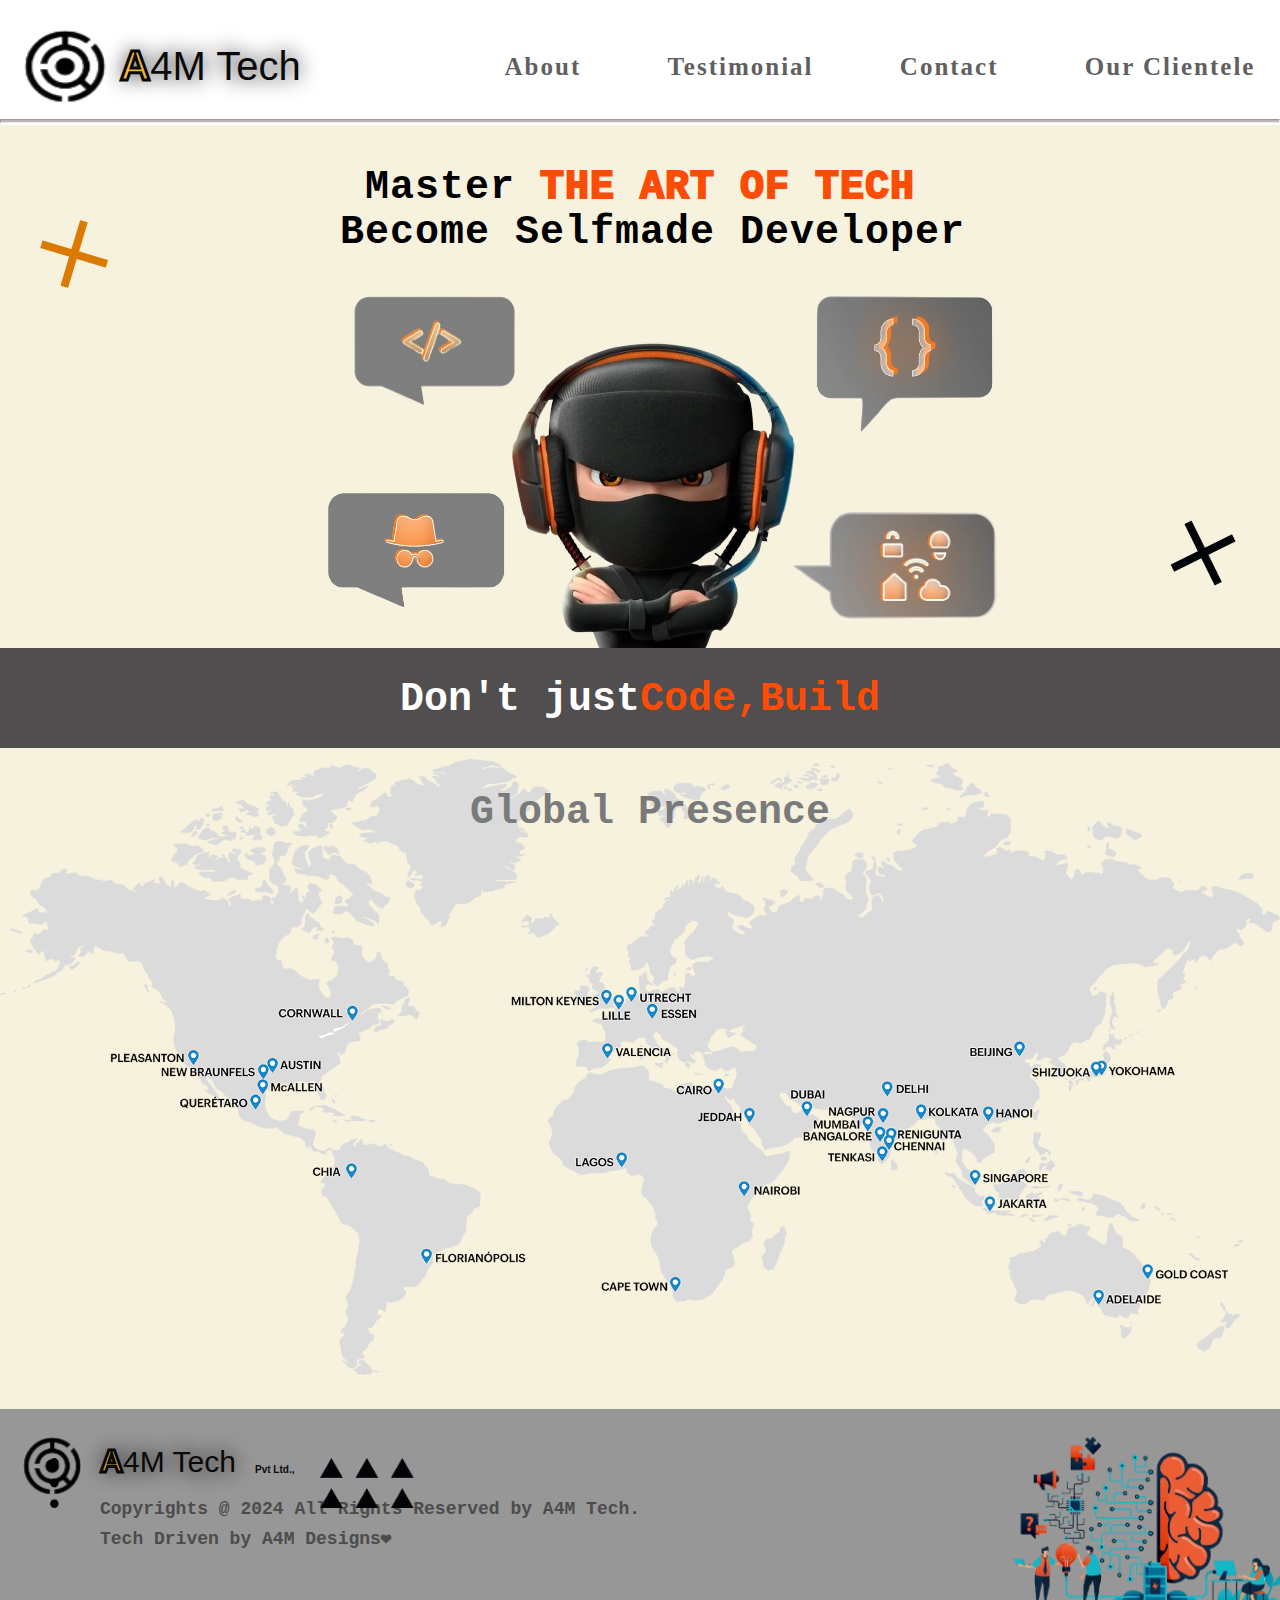
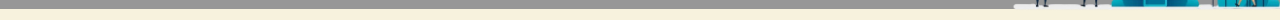
==== index.html @ 5e7dfaf7 "first commit" ====
<!DOCTYPE html>
<html lang="en">
<head>
    <meta charset="UTF-8">
    <meta name="viewport" content="width=device-width, initial-scale=1.0">
    <link rel="icon" type="image/jpg" href="logo img.png">
    <link rel="stylesheet" href="index.css">
    <title>A4M Tech</title>
    <style>
      .ninja{
        position:absolute;
        justify-content: center;
        left:25%;
        top:300px;
      }
      .master{
        position:relative;
        font-family: monospace;
        letter-spacing:1px;
        font-weight:bold;
        font-size:40px;
        text-align:center;
      }
      .art{
        color:rgb(252, 76, 6);
        -webkit-text-stroke: 2px rgb(252, 76, 8);
      }
      .think1{
    position:relative;
    left:600px;
    height:350px;
    width:600px;
    top:85px;
    animation-name:slideUp;
    animation-duration:3s;
    animation-iteration-count: infinite;
    animation-direction: alternate-reverse;
  }
  @keyframes slideUp{
    from{
     transform:translateY(5%)
    }
}
      .think2{
    position:absolute;
    top:250px;
    left:730px;
    height:200px;
    width:350px;
    animation-name:slideUp;
    animation-duration:3s;
    animation-iteration-count: infinite;
    animation-direction: alternate-reverse;
    }
    .think3{
    position:absolute;
    top:250px;
    left:240px;
    height:180px;
    width:300px;
    animation-name:slideUp;
    animation-duration:3s;
    animation-iteration-count: infinite;
    animation-direction: alternate-reverse;
    }
    .think4{
    position:absolute;
    top:440px;
    left:210px;
    height:190px;
    width:330px;
    animation-name:slideUp;
    animation-duration:3s;
    animation-iteration-count: infinite;
    animation-direction: alternate-reverse;
    }
    .hr1{
      position:absolute;
      top:610px;
      height:100px;
      width:100%;
      background-color:hsl(0, 1%, 31%);
      border:none;
    }
.dont{
  position:absolute;
  top:637px;
  text-align:center;
  left:400px;
  font-family:monospace;
  font-weight:bold;
  font-size:40px;
  color:white;
}
.cd{
  position:absolute;
  top:637px;
  text-align:center;
  left:640px;
  font-family:monospace;
  font-weight:bold;
  font-size:40px;
  color:rgb(252, 76, 6);
}
.shape{
  position:absolute;
  left:20px;
  padding:20px;
  top:200px;
  animation-name:rotate;
  animation-duration:3s;
  animation-iteration-count: infinite;
}
@keyframes rotate{
    100%{
     transform:rotate(360deg)
    }
}
.shape2{
  position:absolute;
  left:1150px;
  padding:20px;
  top:500px;
  animation-name:rotate;
  animation-duration:3s;
  animation-iteration-count: infinite;
}
.shape3{
  position:absolute;
  left:30px;
  padding:20px;
  top:1438px;
  height:50px;
  animation-name:rotate;
  animation-duration:3s;
  animation-iteration-count: infinite;
}
.global{
  position:relative;
  width:100%;
  top:110px;
}
.presence{
  position:absolute;
  text-align:center;
  top:750px;
  left:470px;
  font-weight:bold;
  font-family:monospace;
  font-size:40px;
  color:rgb(121, 122, 122);
}
.copyrights{
  position:relative;
  width:100%;
  top:140px;
  height:200px;
  background-color:rgb(151, 151, 151);
}

.copylogo{
    padding:20px;
    width:65px;
}
.copyname{
    cursor:pointer;
    position:relative;
    left:-20px;
    top:20px;
    font-family:Verdana, Geneva, Tahoma, sans-serif;
    transform:translate(120px,-130px);
    font-size:30px;
    color:#0a0a0a;
    text-shadow:0 0 20px #0e0d0d;
}
.A1{
    color:#fdbc39;
    font-weight:bold;
    font-size:32px;
    -webkit-text-stroke: 3px rgb(8, 8, 8);
}
.pvt{
  position:relative;
  top:-156px;
  left:255px;
  color:#0a0a0a;
  font-family:Verdana, Geneva, Tahoma, sans-serif;
  font-weight:bold;
  font-size:10px;
}
.copy{
  position:relative;
  top:-150px;
  left:100px;
  font-family:monospace;
  font-weight:bold;
  font-size:18px;
  color:rgb(77, 76, 76);
}
.driven{
  position:relative;
  top:-160px;
  left:100px;
  font-family:monospace;
  font-weight:bold;
  font-size:18px;
  color:rgb(77, 76, 76);
}
.ai{
  width:300px;
  height:200px;
  position:absolute;
  top:1420px;
  left:1000px;
}
.shape7{
  position:absolute;
  left:300px;
  padding:20px;
  top:1438px;
  height:50px;
  animation-name:slideDown;
  animation-duration:3s;
  animation-iteration-count:infinite;
  animation-direction:alternate-reverse ;
}
@keyframes slideDown{
    to{
     transform:translateX(130%)
    }
}
    </style>
</head>
<body>
<div class="div1">
  <!--header section consist of logo, brand name , and anchor tags-->
  <img class="logo" src="logo.png" alt="Logo" width="91px" height="88px">
  <p class="name"><span class="A">A</span>4M Tech</p>
<header>
 <a href="about.html" target="_blank">About</a>
 <a href="testimonial.html" target="_blank">Testimonial</a>
 <a href="contact.html" target="_blank">Contact</a>
 <a href="clientele.html" target="_blank">Our Clientele</a>
</header>
<hr>
   <!--end-->
</div>

<pre class="master">Master <span class="art">THE ART OF TECH</span>
 Become Selfmade Developer</pre>

<img class="ninja" src="ninja.png">
<img class="think1" src="think1.png">
<img class="think2" src="think2.png">
<img class="think3" src="think3.png">
<img class="think4" src="think4.png">
<hr class="hr1">
<p class="dont">Don't just</p>
<p class="cd">Code,Build</p>
   
<img class="shape" src="shape.png">
<img class="shape2" src="shape2.png">

<img class="global" src="global-map.png">
<p class="presence">Global Presence</p>


<div class="copyrights">
<img class="copylogo" src="logo.png">
<p class="copyname"><span class="A1">A</span>4M Tech</p>
<p class="pvt">Pvt Ltd.,</p>
<p class="copy">Copyrights @ 2024 All Rights Reserved by A4M Tech.

  </p>
  <p class="driven">Tech Driven by A4M Designs&#10084;</p>
</div>
<img class="shape3" src="shape3.png">
<img class="ai" src="ai.png">
<img class="shape7" src="shape7.png">





</body>
</html>
---- index.css ----
body{
    margin:0;
    padding:0;
    overflow-x:hidden;
    box-sizing:border-box;
    background-color:rgb(247, 242, 221);
}
.div1{
    background-color:white;
    height:125px;
}
header{
    text-align:center;
    font-size:25px;
    margin-top:-207px;
    transform:translateX(200px);
}
header a{
    text-decoration:none;
    color:rgb(97, 95, 95);
    margin-left:80px;
    font-family:Cambria, Cochin, Georgia, Times, 'Times New Roman', serif;
    letter-spacing: 2px;
    font-weight:bold;
}
header a:hover{
    color:#0c0c0c;
}
.logo{
    padding:20px;
    animation-name:slideRight;
    animation-duration:1s;
    animation-iteration-count: 2;
    animation-direction:alternate;
}
@keyframes slideRight{
    to{transform:translateX(8%)}
}
.name{
    cursor:pointer;
    position:relative;
    font-family:Verdana, Geneva, Tahoma, sans-serif;
    transform:translate(120px,-130px);
    font-size:40px;
    color:#0a0a0a;
    text-shadow:0 0 20px #0e0d0d;
}
.A{
    color:#fdbc39;
    font-weight:bold;
    font-size:42px;
    -webkit-text-stroke: 3px rgb(8, 8, 8);
}
hr{
    transform:translateY(30px);
    color:black;
    height:2px;
    background-color:rgb(192, 179, 179);
}
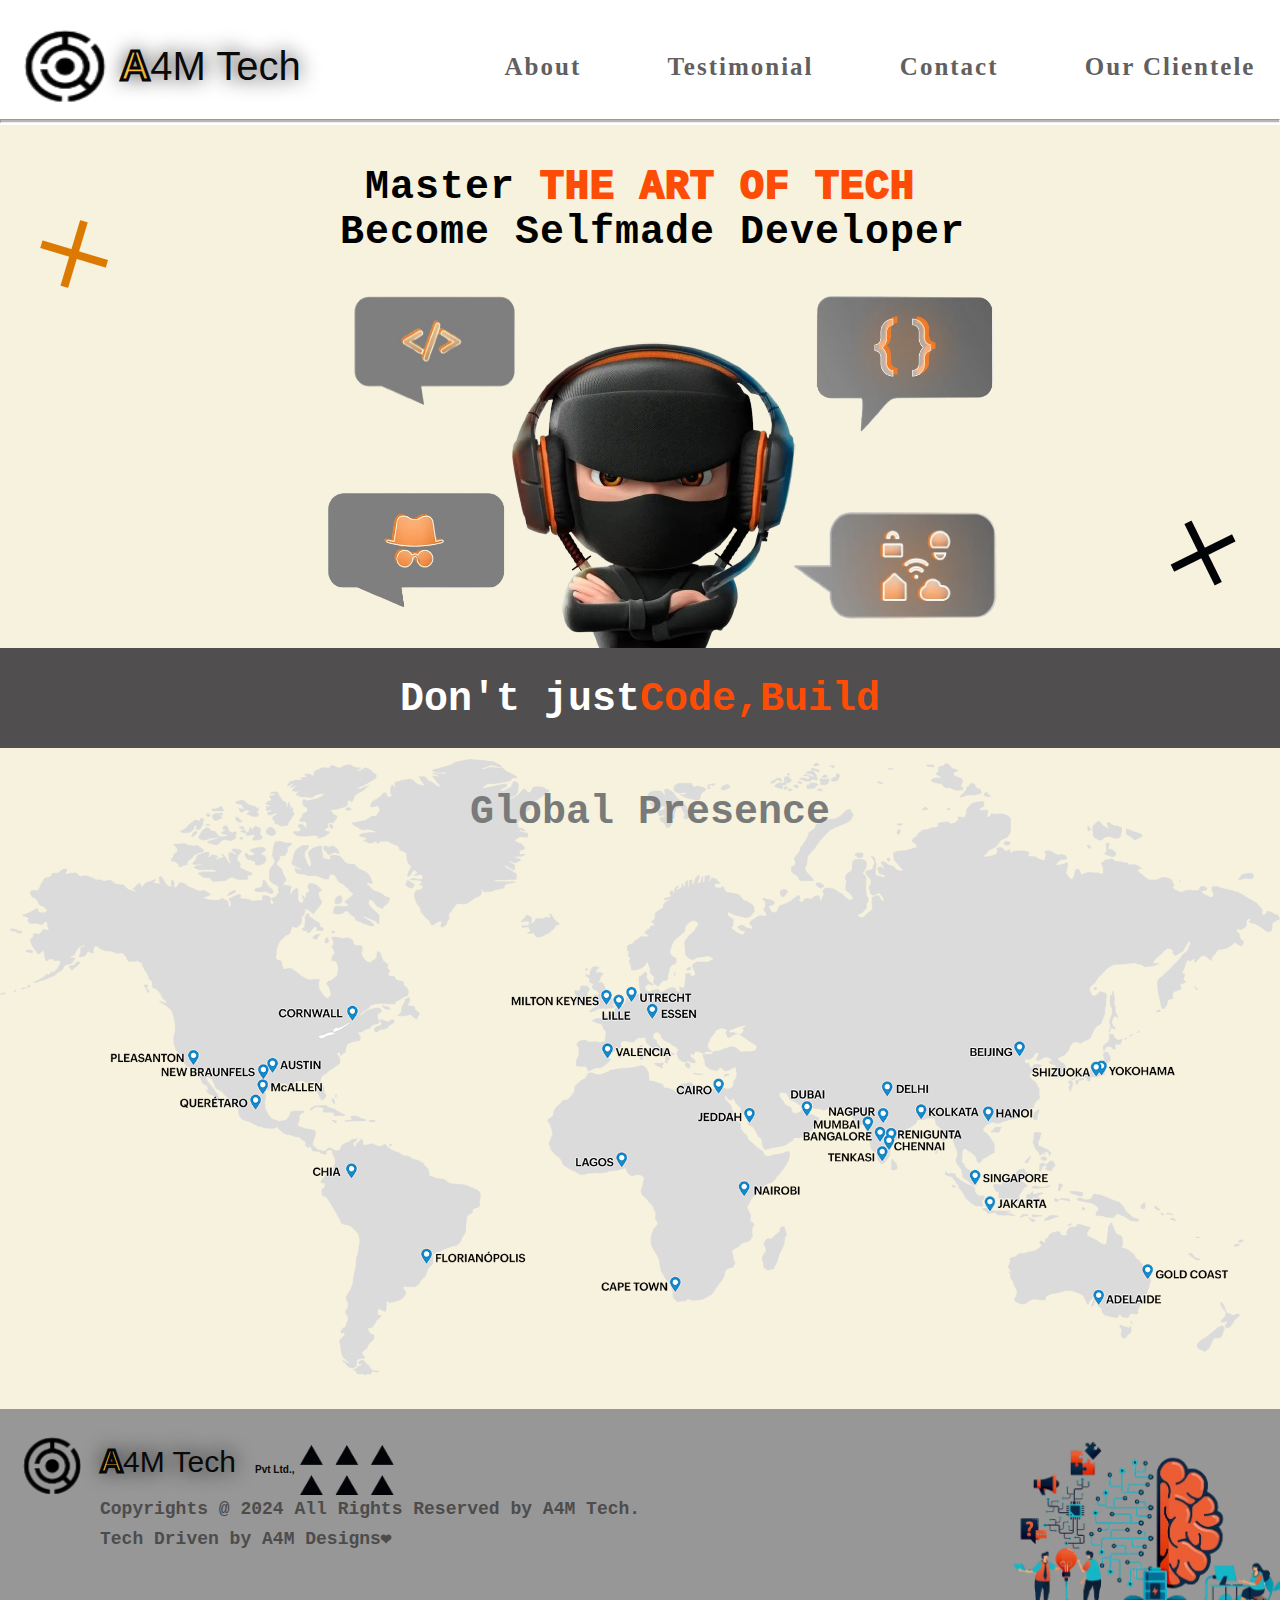
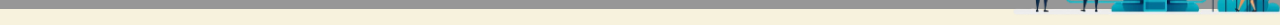
==== commit fa74df8f: "A4M Tech" ====
--- a/index.html
+++ b/index.html
@@ -125,16 +125,6 @@
   animation-duration:3s;
   animation-iteration-count: infinite;
 }
-.shape3{
-  position:absolute;
-  left:30px;
-  padding:20px;
-  top:1438px;
-  height:50px;
-  animation-name:rotate;
-  animation-duration:3s;
-  animation-iteration-count: infinite;
-}
 .global{
   position:relative;
   width:100%;
@@ -210,14 +200,13 @@
   width:300px;
   height:200px;
   position:absolute;
-  top:1420px;
+  top:1425px;
   left:1000px;
 }
 .shape7{
   position:absolute;
   left:300px;
-  padding:20px;
-  top:1438px;
+  top:1445px;
   height:50px;
   animation-name:slideDown;
   animation-duration:3s;
@@ -226,7 +215,7 @@
 }
 @keyframes slideDown{
     to{
-     transform:translateX(130%)
+     transform:translateX(200%)
     }
 }
     </style>
@@ -274,7 +263,6 @@
   </p>
   <p class="driven">Tech Driven by A4M Designs&#10084;</p>
 </div>
-<img class="shape3" src="shape3.png">
 <img class="ai" src="ai.png">
 <img class="shape7" src="shape7.png">
 
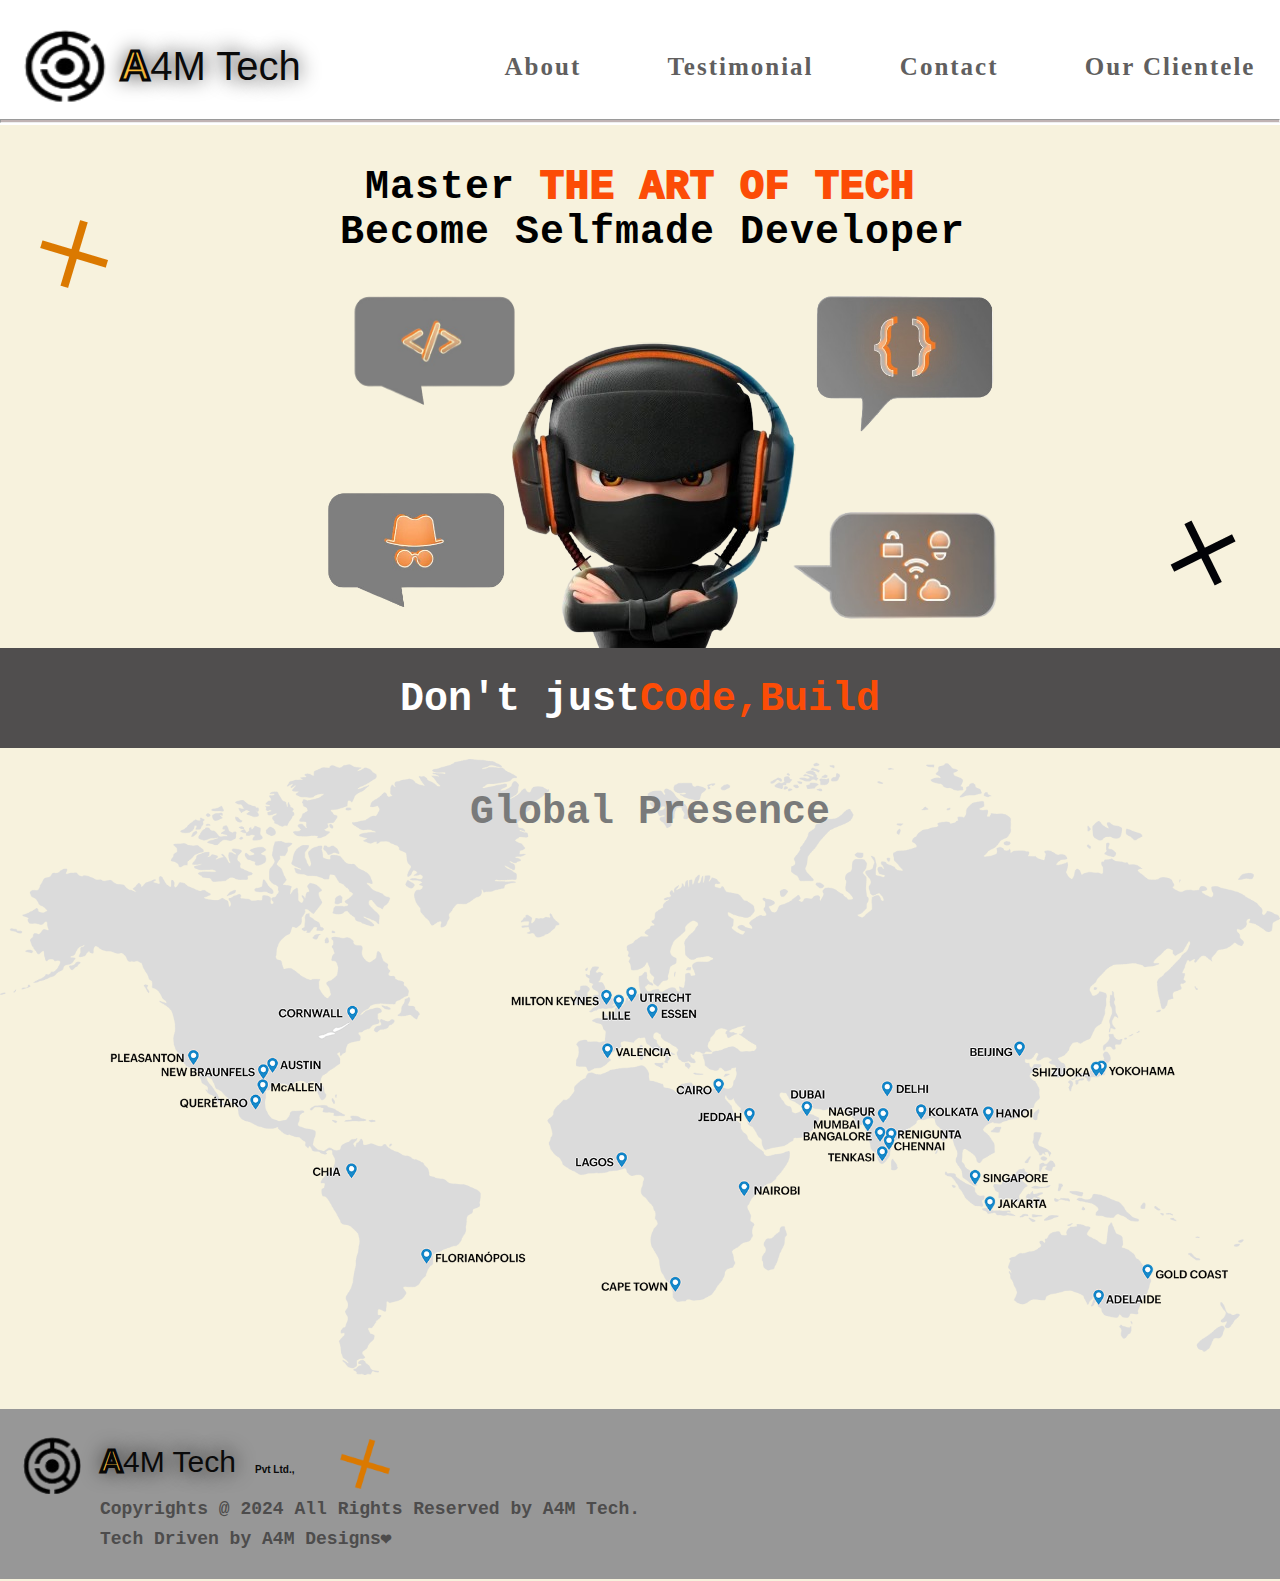
==== commit 752f0535: "a4m tech" ====
--- a/index.html
+++ b/index.html
@@ -144,7 +144,7 @@
   position:relative;
   width:100%;
   top:140px;
-  height:200px;
+  height:170px;
   background-color:rgb(151, 151, 151);
 }
 
@@ -196,26 +196,19 @@
   font-size:18px;
   color:rgb(77, 76, 76);
 }
-.ai{
-  width:300px;
-  height:200px;
-  position:absolute;
-  top:1425px;
-  left:1000px;
-}
-.shape7{
-  position:absolute;
-  left:300px;
-  top:1445px;
+.shape4{
+  position:absolute;
+  left:340px;
+  top:30px;
   height:50px;
-  animation-name:slideDown;
+  animation-name:rotate;
   animation-duration:3s;
   animation-iteration-count:infinite;
   animation-direction:alternate-reverse ;
 }
-@keyframes slideDown{
-    to{
-     transform:translateX(200%)
+@keyframes rotate{
+    100%{
+     transform:rotate(360deg)
     }
 }
     </style>
@@ -262,9 +255,11 @@
 
   </p>
   <p class="driven">Tech Driven by A4M Designs&#10084;</p>
+  <img class="shape4" src="shape.png">
 </div>
-<img class="ai" src="ai.png">
-<img class="shape7" src="shape7.png">
+
+
+
 
 
 
